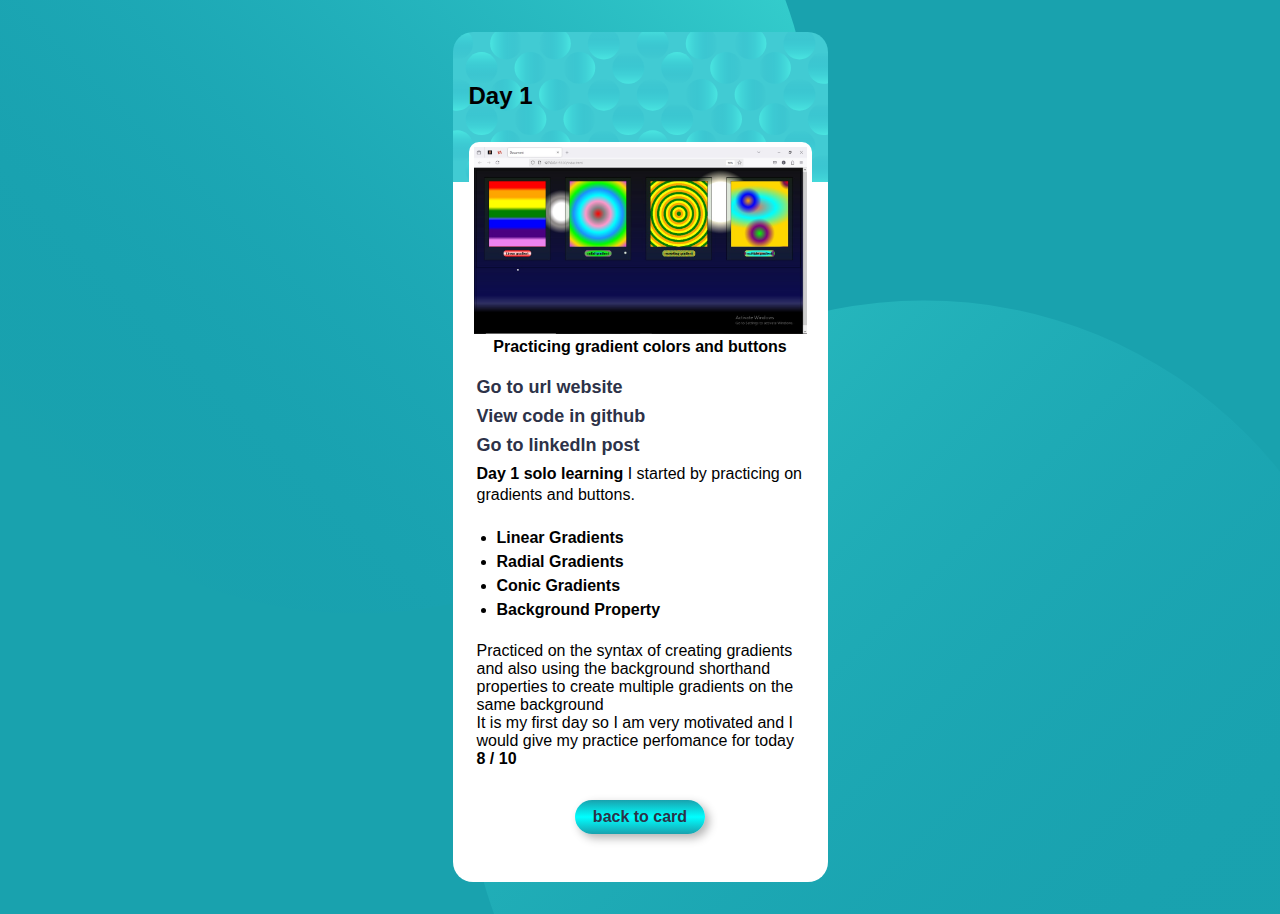
==== days-folder/day1.html @ 6dcbdeb5 "adding some code" ====
<!DOCTYPE html>
<html lang="en">
<head>
    <meta charset="UTF-8">
    <meta name="viewport" content="width=device-width, initial-scale=1.0">
    <title>Day 1 preview</title>
    <link rel="stylesheet" href="styling.css">
</head>
<body>

    <main>

        <div class="card-container">
            <h2>Day 1 </h2>
            <div class="screenshot">
                <img src="/images/day1.jpg" alt="day 1 practice review">
                <p class="title">
                   <b>Practicing gradient colors and buttons</b>
                </p>
            </div>
            <div class="links">
                <p><a href="https://cyberdiego33.github.io/day1-soloLearning/" target="_blank">Go to url website</a></p>
                <p><a href="https://github.com/cyberdiego33/solo-learning/tree/main/day1-gradient-practice" target="_blank">View code in github</a></p>
                <p><a href="https://www.linkedin.com/posts/goodluck-iwuji-260993346_day-sololearning-activity-7291872914700681216-kZ8f?utm_source=share&utm_medium=member_android&rcm=ACoAAFakeqgBXGrpgB75gVbFCKFAVsRRDoAidms" target="_blank">Go to linkedln post</a></p>
            </div>
            <div class="comment">
               <p class="intro">
                    <b>Day 1 solo learning</b> I started by practicing on gradients and buttons. <br>
               </p>
               <div class="lessons">
                    <ul>
                        <li><b>Linear Gradients</b></li>
                        <li><b>Radial Gradients</b></li>
                        <li><b>Conic Gradients</b></li>
                        <li><b>Background Property</b></li>
                    </ul>
               </div>
                <p class="preview">
                    Practiced on the syntax of creating gradients and also using the background shorthand properties to create multiple gradients on the same background <br>
                    It is my first day so I am very motivated and I would give my practice perfomance for today <b>8 / 10</b>
                </p>
                <div class="summary"><a href="/index.html">back to card</a></div>
               
            </div>
        </div>

    </main>
    
</body>
</html>
---- days-folder/styling.css ----
@import url("/styles.css");


body {
    padding: 2rem 0;
    height: fit-content;
}

.screenshot {
    border: 5px solid #fff;
    border-radius: 10px;
    margin: 2rem 0 1rem;
}
.screenshot img {
    width: 100%;
}
.title {
    text-align: center;
}
.links p {
    font-size: 18px;
    font-weight: 600;
}
.links p,
.comment{
    margin: .5rem;
}
.links p:hover a {
    text-decoration: underline;
}
.intro {
    line-height: 1.3;
    margin-bottom: 10px;
}
ul {
    margin: 20px;
    line-height: 1.5;
}
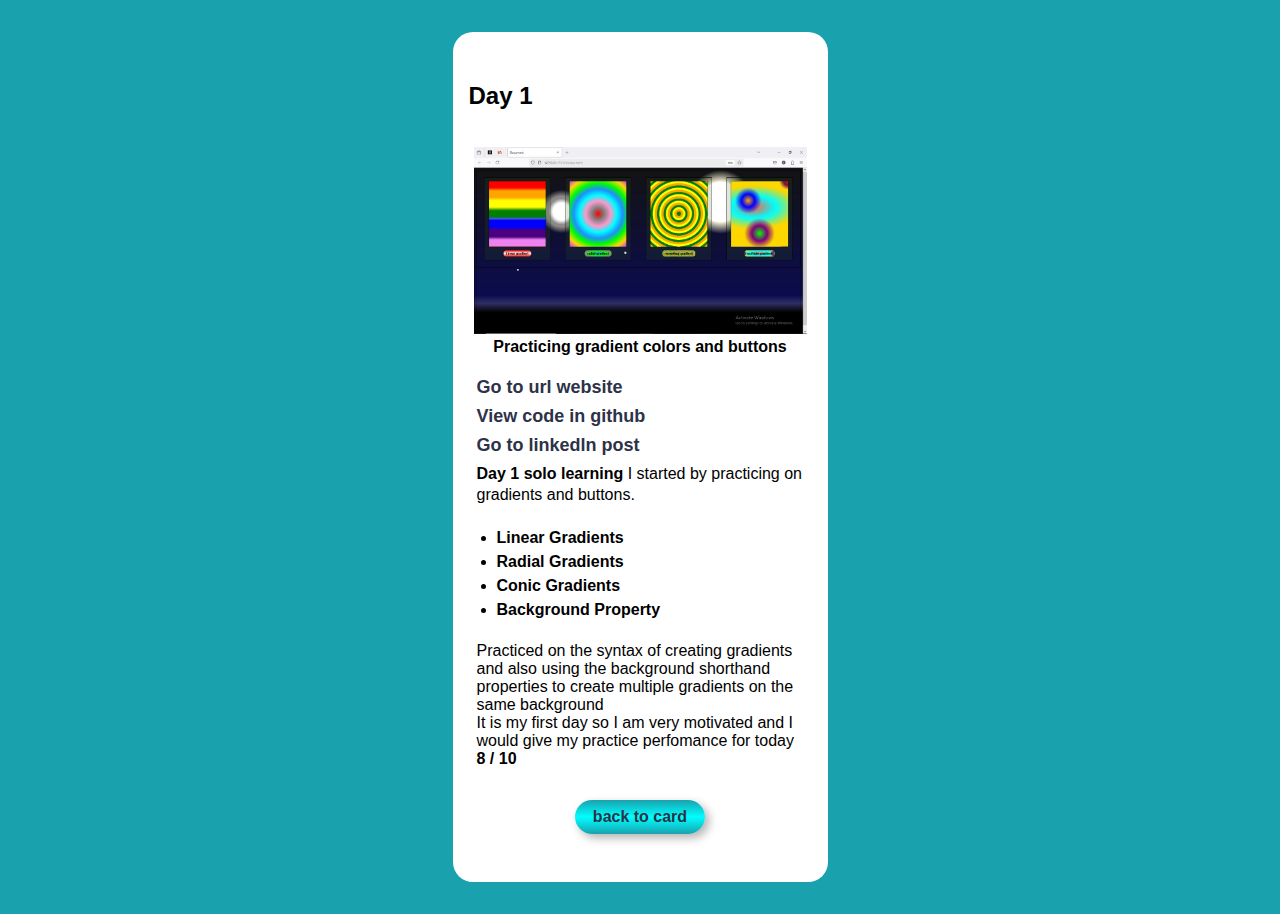
==== commit 8b1cfd05: "trying to change some styles" ====
--- a/days-folder/day1.html
+++ b/days-folder/day1.html
@@ -47,4 +47,5 @@
     </main>
     
 </body>
-</html>+</html>
+
--- a/days-folder/styling.css
+++ b/days-folder/styling.css
@@ -1,9 +1,41 @@
 @import url("/styles.css");
 
+:root {
+    --dark-cyan: hsl(185, 75%, 39%);
+    --desaturated-blue: hsl(229, 23%, 23%);
+    --dark-grayish-blue: hsl(227, 10%, 46%);
+    --dark-gray: hsl(0, 0%, 59%);
+}
+
+
+* {
+    margin: 0;
+    padding: 0;
+    box-sizing: border-box;
+} 
 
 body {
+    height: fit-content;
     padding: 2rem 0;
-    height: fit-content;
+    display: flex;
+    align-items: center;
+    justify-content: center;
+    background: 
+        url('images/bg-pattern-top.svg') top -300px left -100px / contain no-repeat, 
+        url('images/bg-pattern-bottom.svg') bottom -300px right -100px / contain no-repeat,
+        var(--dark-cyan);
+    font-family: "Kumbh Sans", sans-serif;
+}
+
+.card-container {
+    width: 375px;
+    max-width: 375px;
+    padding: 50px 1rem 1rem ;
+    border-radius: 20px;
+
+    background: url(images/bg-pattern-card.svg) no-repeat top;
+    background-size: 375px;
+    background-color: #fff;
 }
 
 .screenshot {
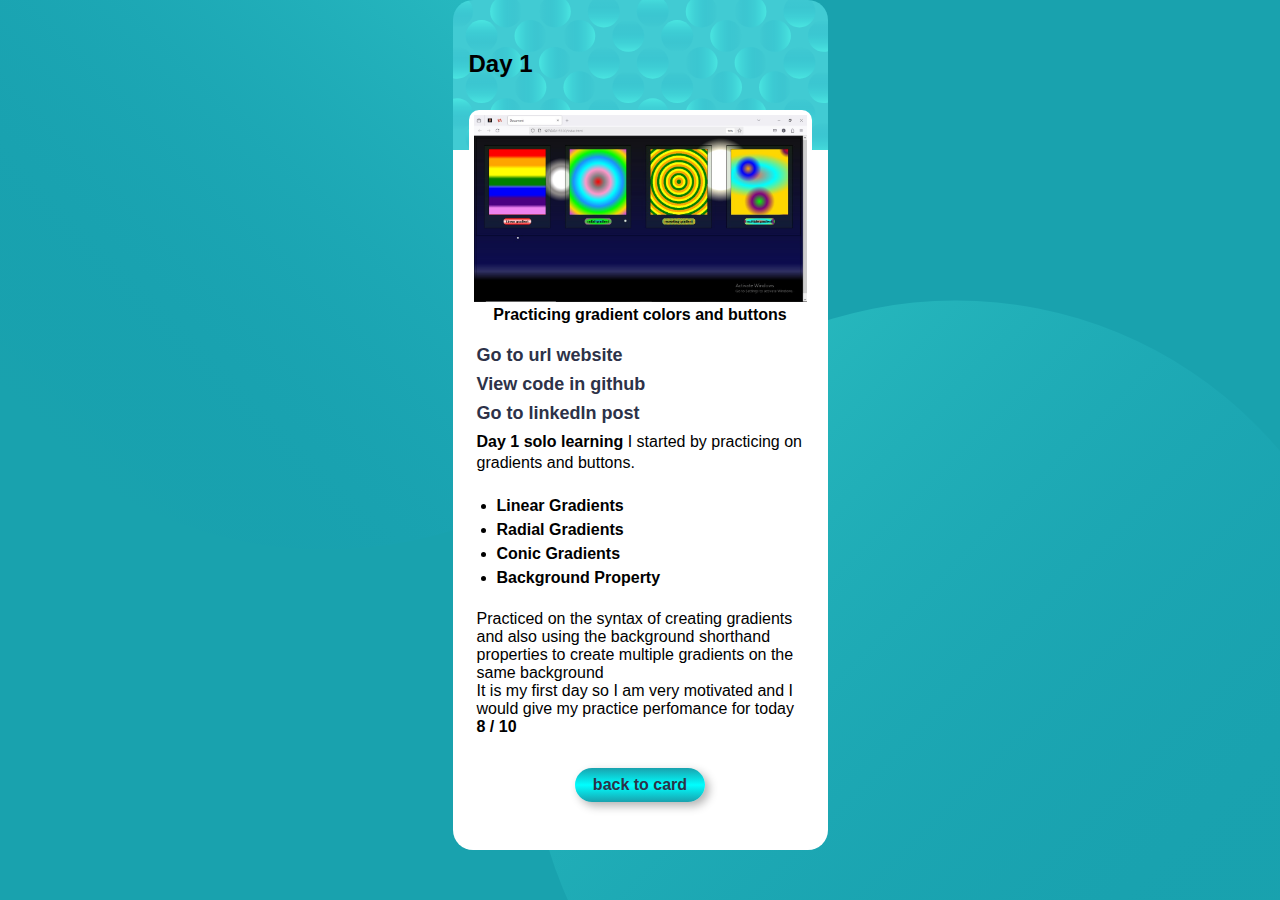
==== commit 02820982: "proper linking of style sheets" ====
--- a/days-folder/day1.html
+++ b/days-folder/day1.html
@@ -13,7 +13,7 @@
         <div class="card-container">
             <h2>Day 1 </h2>
             <div class="screenshot">
-                <img src="/images/day1.jpg" alt="day 1 practice review">
+                <img src="../images/day1.jpg" alt="day 1 practice review">
                 <p class="title">
                    <b>Practicing gradient colors and buttons</b>
                 </p>
--- a/days-folder/styling.css
+++ b/days-folder/styling.css
@@ -1,6 +1,6 @@
-@import url("/styles.css");
+@import url("../styles.css");
 
-:root {
+/* :root {
     --dark-cyan: hsl(185, 75%, 39%);
     --desaturated-blue: hsl(229, 23%, 23%);
     --dark-grayish-blue: hsl(227, 10%, 46%);
@@ -12,31 +12,31 @@
     margin: 0;
     padding: 0;
     box-sizing: border-box;
-} 
+}  */
 
 body {
     height: fit-content;
-    padding: 2rem 0;
+    /* padding: 2rem 0;
     display: flex;
     align-items: center;
     justify-content: center;
     background: 
-        url('images/bg-pattern-top.svg') top -300px left -100px / contain no-repeat, 
-        url('images/bg-pattern-bottom.svg') bottom -300px right -100px / contain no-repeat,
+        url('../images/bg-pattern-top.svg') top -300px left -100px / contain no-repeat, 
+        url('../images/bg-pattern-bottom.svg') bottom -300px right -100px / contain no-repeat,
         var(--dark-cyan);
-    font-family: "Kumbh Sans", sans-serif;
+    font-family: "Kumbh Sans", sans-serif; */
 }
 
-.card-container {
+/* .card-container {
     width: 375px;
     max-width: 375px;
     padding: 50px 1rem 1rem ;
     border-radius: 20px;
 
-    background: url(images/bg-pattern-card.svg) no-repeat top;
+    background: url("../images/bg-pattern-card.svg") no-repeat top;
     background-size: 375px;
     background-color: #fff;
-}
+} */
 
 .screenshot {
     border: 5px solid #fff;
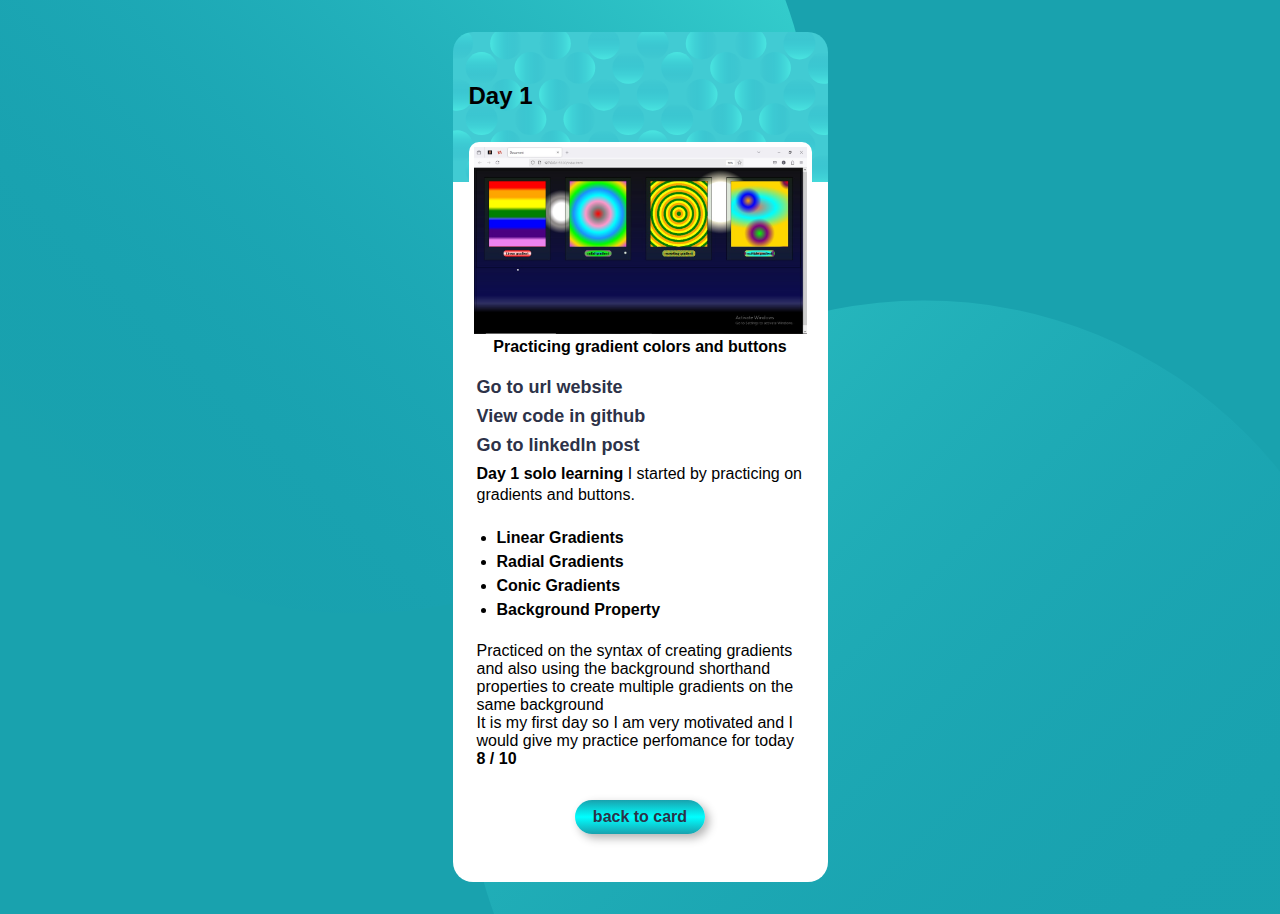
==== commit a0fc2423: "omor" ====
--- a/days-folder/day1.html
+++ b/days-folder/day1.html
@@ -39,7 +39,7 @@
                     Practiced on the syntax of creating gradients and also using the background shorthand properties to create multiple gradients on the same background <br>
                     It is my first day so I am very motivated and I would give my practice perfomance for today <b>8 / 10</b>
                 </p>
-                <div class="summary"><a href="/index.html">back to card</a></div>
+                <div class="summary"><a href="../index.html">back to card</a></div>
                
             </div>
         </div>
--- a/days-folder/styling.css
+++ b/days-folder/styling.css
@@ -1,42 +1,12 @@
 @import url("../styles.css");
 
-/* :root {
-    --dark-cyan: hsl(185, 75%, 39%);
-    --desaturated-blue: hsl(229, 23%, 23%);
-    --dark-grayish-blue: hsl(227, 10%, 46%);
-    --dark-gray: hsl(0, 0%, 59%);
+
+body {
+    height: fit-content;
+    padding: 2rem 0;
 }
 
 
-* {
-    margin: 0;
-    padding: 0;
-    box-sizing: border-box;
-}  */
-
-body {
-    height: fit-content;
-    /* padding: 2rem 0;
-    display: flex;
-    align-items: center;
-    justify-content: center;
-    background: 
-        url('../images/bg-pattern-top.svg') top -300px left -100px / contain no-repeat, 
-        url('../images/bg-pattern-bottom.svg') bottom -300px right -100px / contain no-repeat,
-        var(--dark-cyan);
-    font-family: "Kumbh Sans", sans-serif; */
-}
-
-/* .card-container {
-    width: 375px;
-    max-width: 375px;
-    padding: 50px 1rem 1rem ;
-    border-radius: 20px;
-
-    background: url("../images/bg-pattern-card.svg") no-repeat top;
-    background-size: 375px;
-    background-color: #fff;
-} */
 
 .screenshot {
     border: 5px solid #fff;
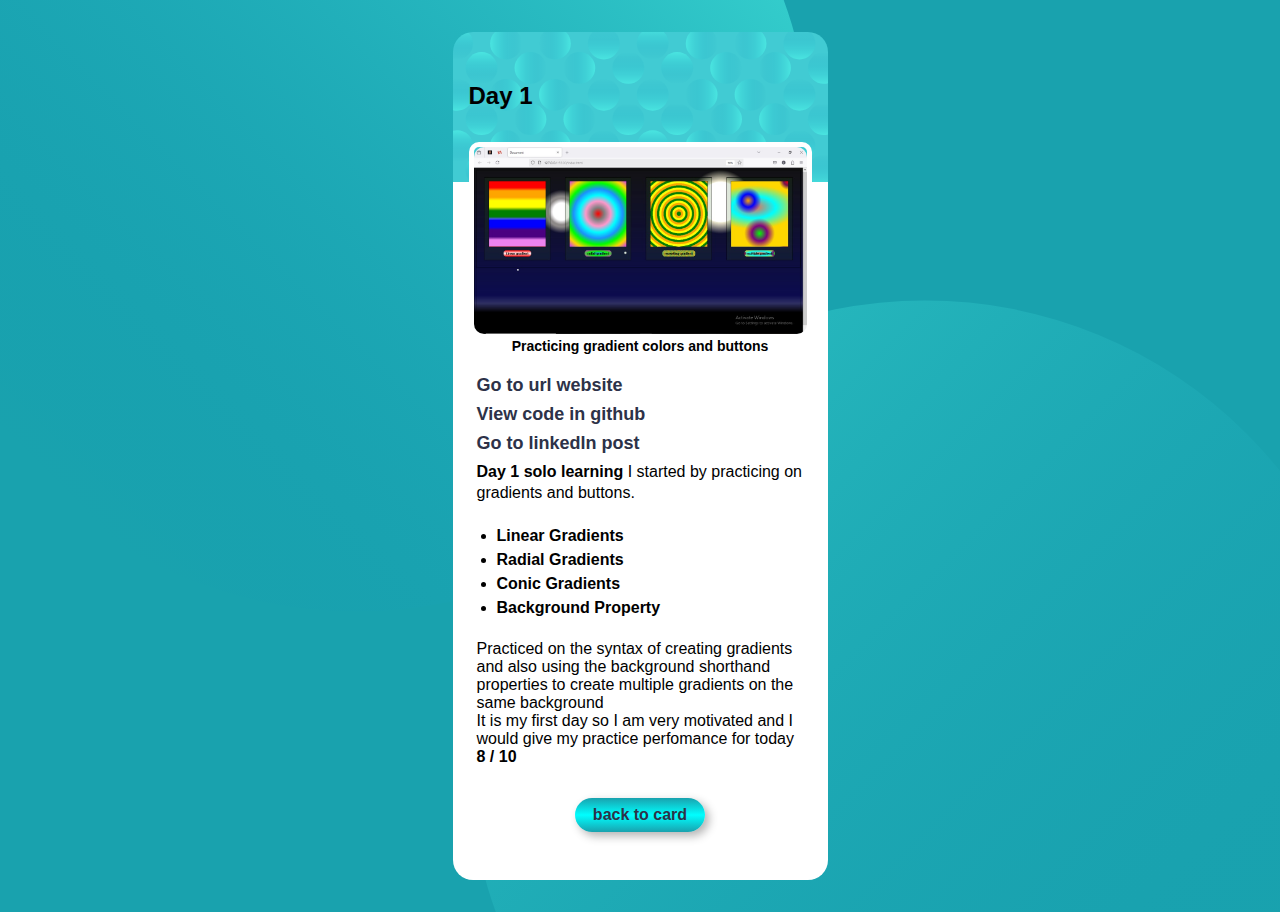
==== commit 74db5dda: "updated day 2 3" ====
--- a/days-folder/day1.html
+++ b/days-folder/day1.html
@@ -48,4 +48,3 @@
     
 </body>
 </html>
-
--- a/days-folder/styling.css
+++ b/days-folder/styling.css
@@ -1,12 +1,10 @@
-@import url("../styles.css");
+@import url("/styles.css");
 
 
 body {
+    padding: 2rem 0;
     height: fit-content;
-    padding: 2rem 0;
 }
-
-
 
 .screenshot {
     border: 5px solid #fff;
@@ -15,9 +13,12 @@
 }
 .screenshot img {
     width: 100%;
+    height: 100%;
+    border-radius: 10px;
 }
 .title {
     text-align: center;
+    font-size: 14px;
 }
 .links p {
     font-size: 18px;
